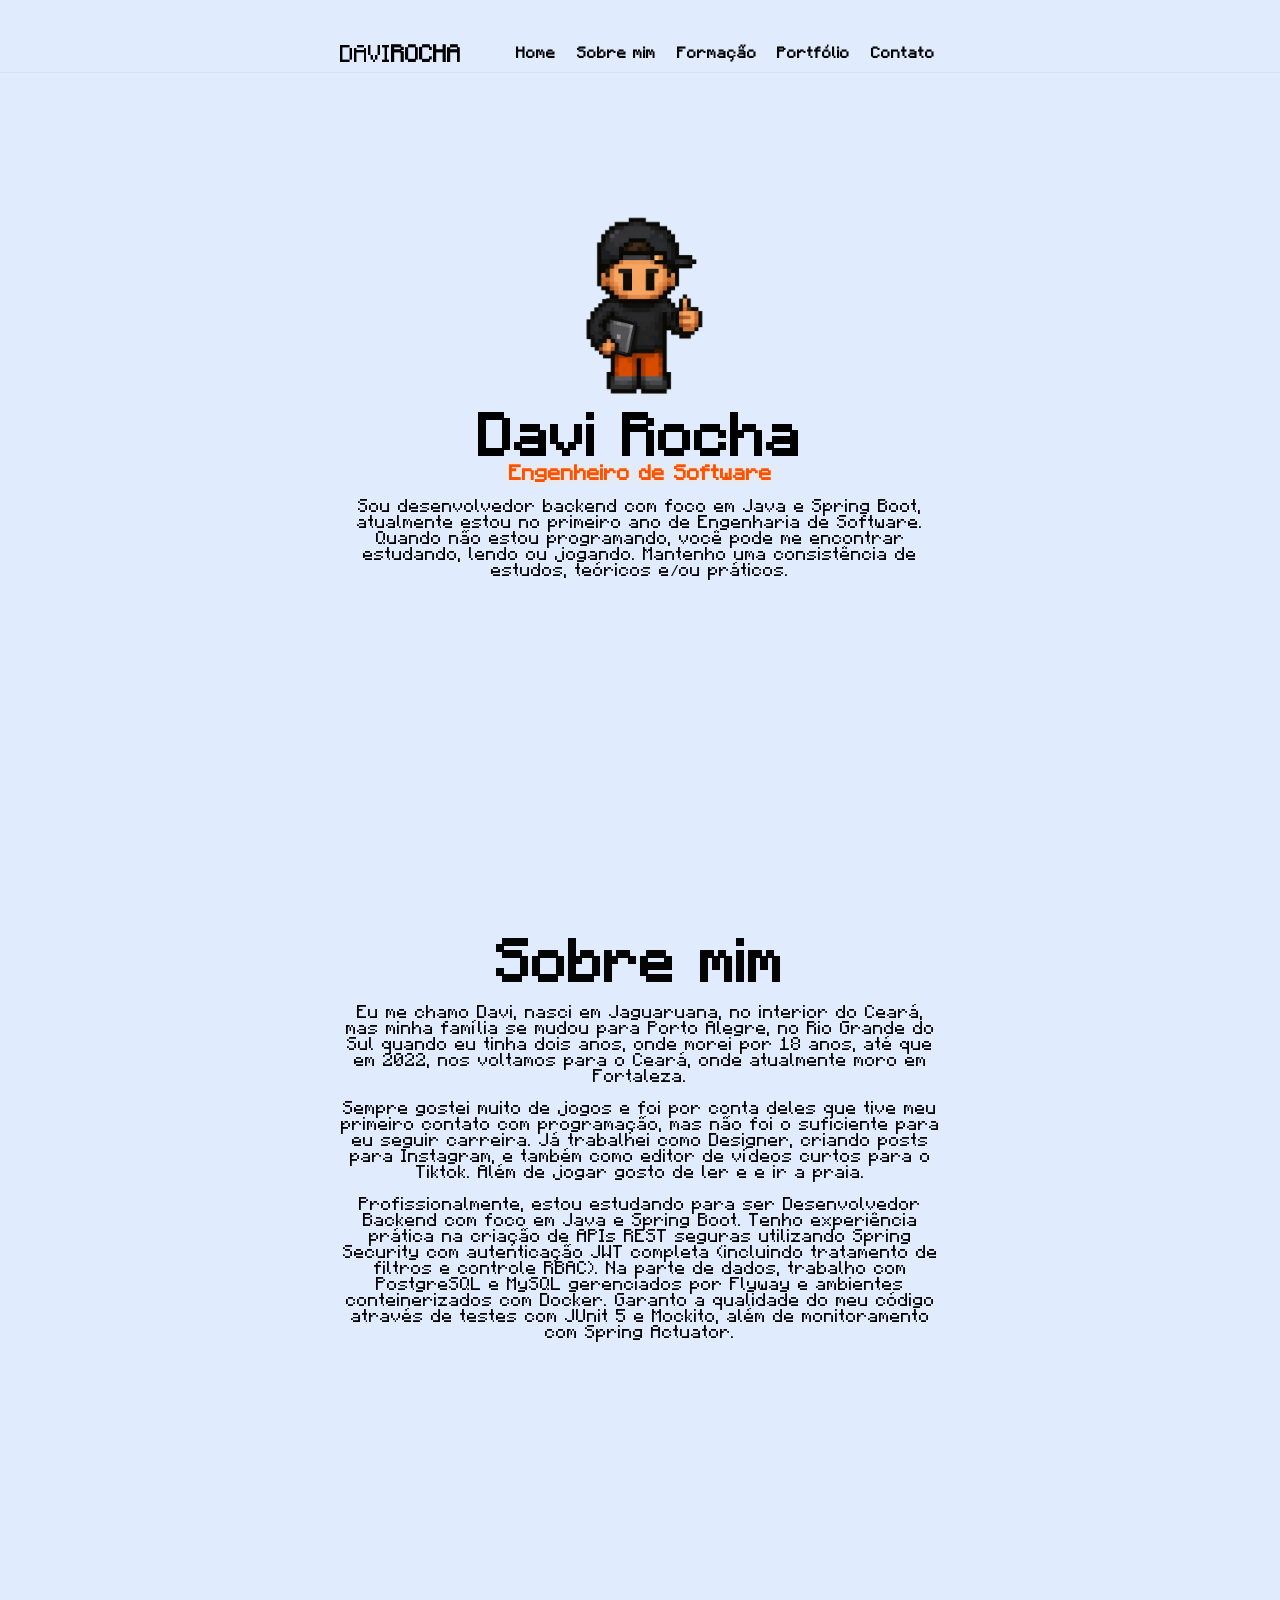
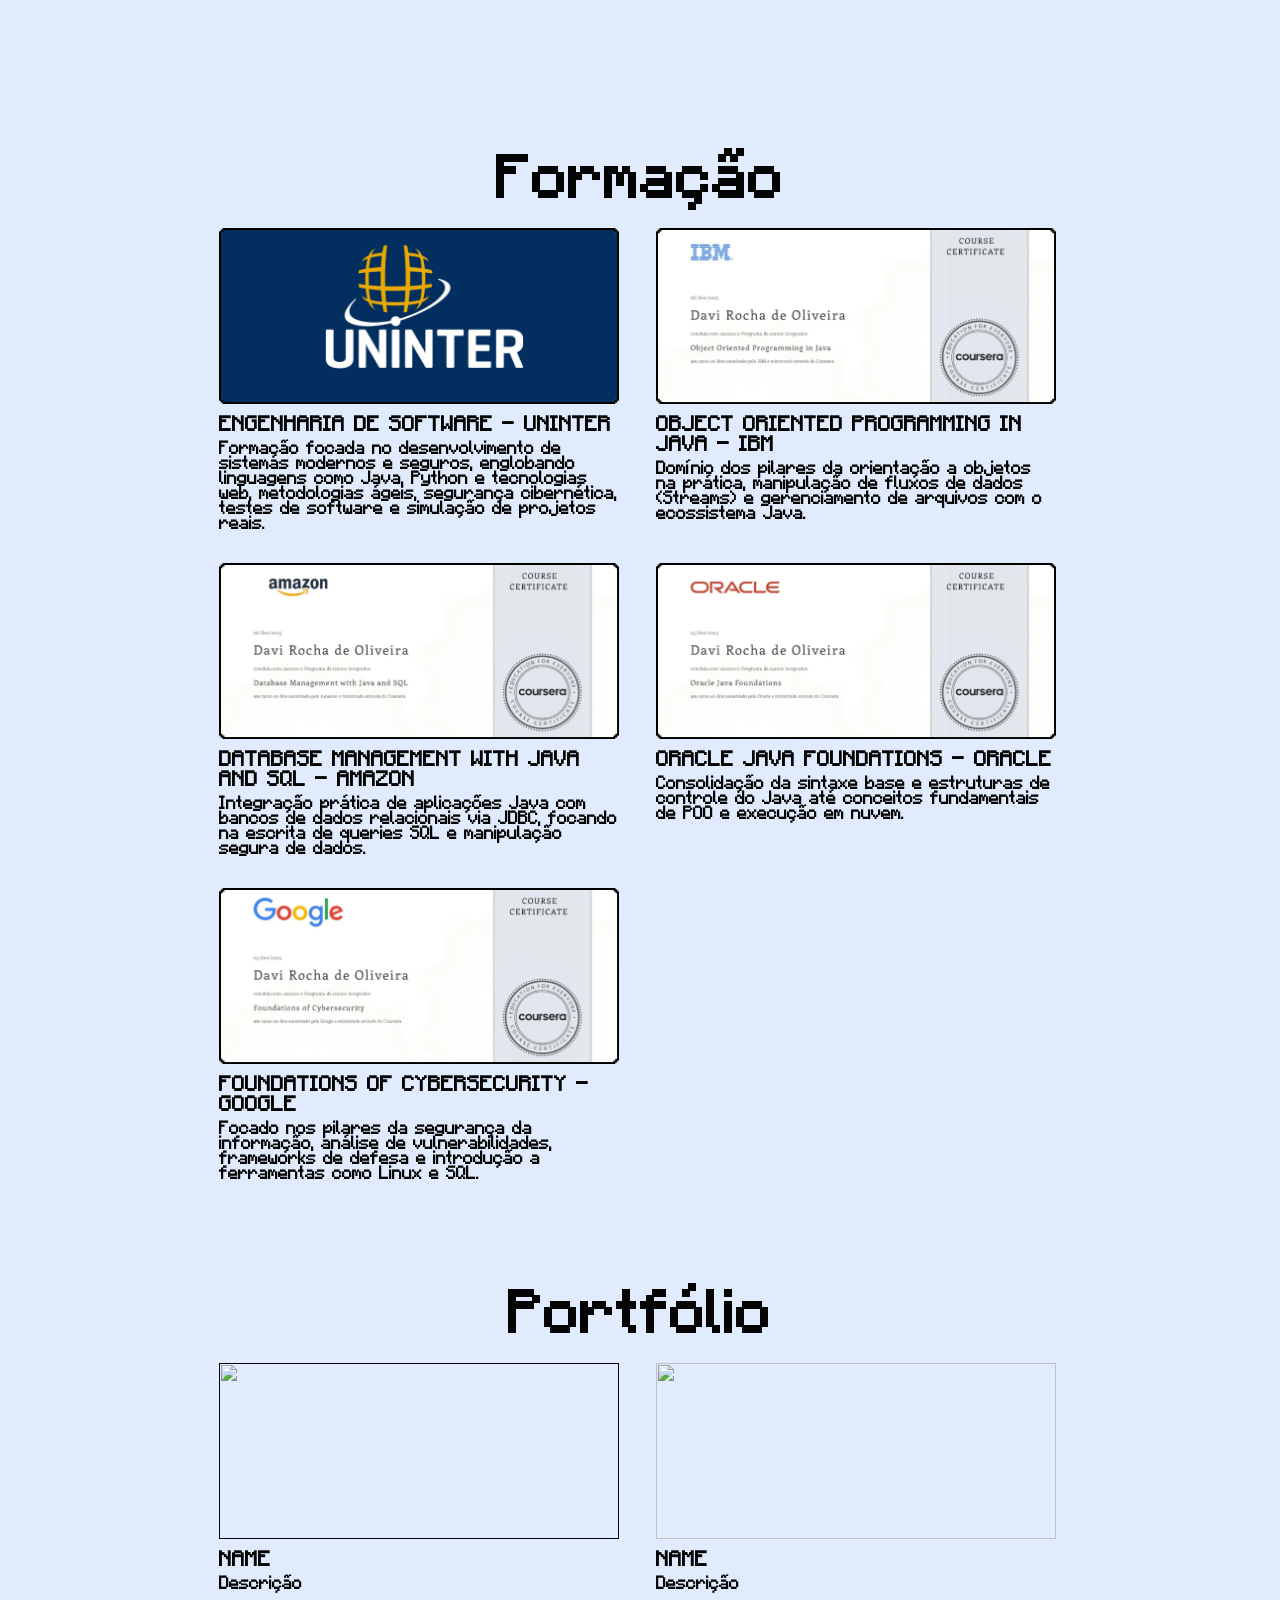
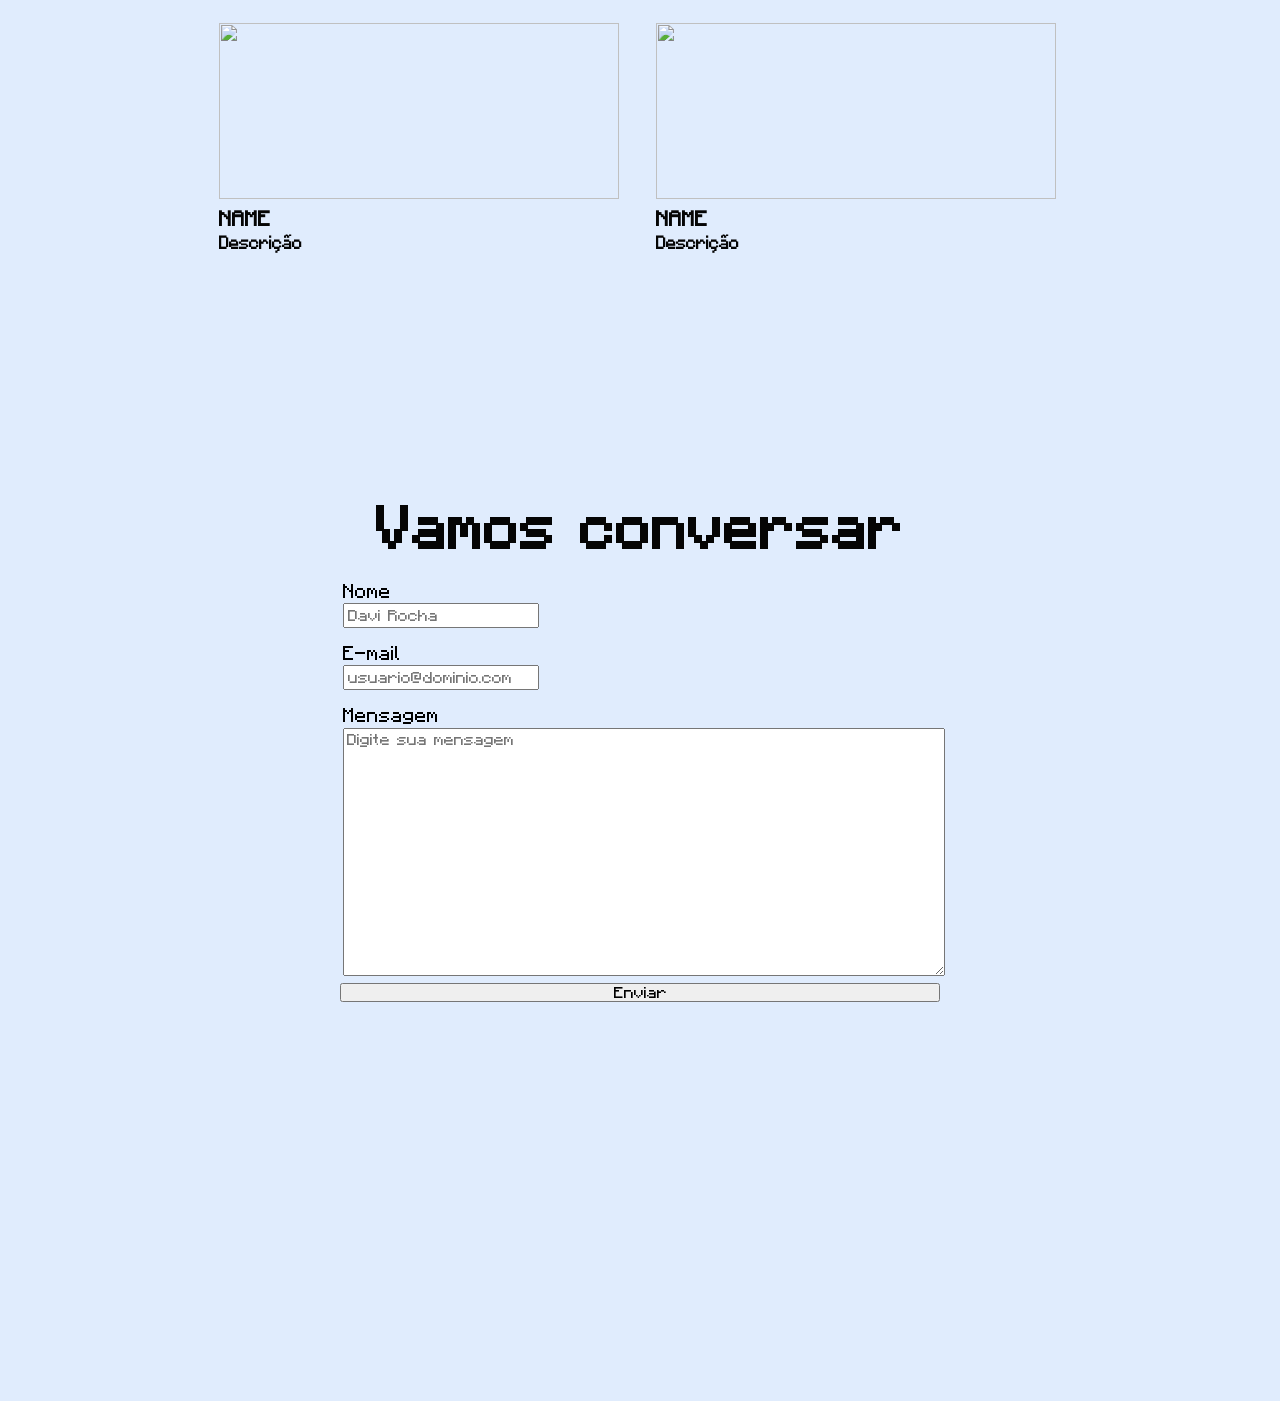
==== pages/Home.html @ 4e175387 "feat: trabalho" ====
<!DOCTYPE html>
<html lang="pt-BR">
<head>
    <meta charset="UTF-8">
    <meta name="viewport" content="width=device-width, initial-scale=1.0">
    <title>Davi Rocha - sobre mim</title>
    <link rel="stylesheet" href="../styles/Index.css">
    <link rel="stylesheet" href="../styles/Header.css">
    <link rel="stylesheet" href="../styles/Home.css">
    <link rel="stylesheet" href="../styles/Sobre.css">
    <link rel="stylesheet" href="../styles/Formacao.css">
    <link rel="stylesheet" href="../styles/Projetos.css">
    <link rel="stylesheet" href="../styles/Contato.css">

</head>
<body>
    
    <div class="background-page">

        <!-- Cabeçalho -->
        <div id="header-component">
            <div class="header-background">

                
                <div class="header-content">
                
                <div class="title-header">
                    <p class="title-pt1">DAVI</p>
                    <h1 class="title-pt2">ROCHA</h1>
                </div>

                <div class="header-links">
                    <a href="#home-component">
                        <h1>Home</h1>
                    </a>
                
                    <a href="#sobre-component">
                        <h1>Sobre mim</h1>
                    </a>
                
                    <a href="#formacao-component">
                        <h1>Formação</h1>
                    </a>
                
                    <a href="#projetos-component">
                        <h1>Portfólio</h1>
                    </a>
                
                    <a href="#contato-component">
                        <h1>Contato</h1>
                    </a>
                </div>
            </div>

            </div>
        </div>

        <!-- Home -->
        <div id="home-component">

            <img src="../assets/joinha.png" class="home-image">

            <h1 class="home-title">Davi Rocha</h1>
            <h6 class="home-subtitle">Engenheiro de Software</h1>

            <p class="home-text">
                Sou desenvolvedor backend com foco em Java e Spring Boot, atualmente estou no primeiro ano de Engenharia de Software. 
                Quando não estou programando, você pode me encontrar estudando, lendo ou jogando. 
                Mantenho uma consistência de estudos, teóricos e/ou práticos.
            </p>
        </div>
        
        <!-- Sobre mim -->
        <div id="sobre-component">
            <h1 class="sobre-header">Sobre mim</h1>
            <p class="sobre-text">
            
                Eu me chamo Davi, nasci em Jaguaruana, no interior do Ceará, mas minha família se mudou para Porto Alegre, no Rio Grande do Sul quando eu tinha dois anos, onde morei
                por 18 anos, até que em 2022, nos voltamos para o Ceará, onde atualmente moro em Fortaleza.
                <br>
                <br>
                Sempre gostei muito de jogos e foi por conta deles que tive meu primeiro contato com programação, mas não foi o suficiente para eu seguir carreira.
                Já trabalhei como Designer, criando posts para Instagram, e também como editor de vídeos curtos para o Tiktok. Além de jogar gosto de ler e e ir a praia.
                <br>
                <br>
                Profissionalmente, estou estudando para ser Desenvolvedor Backend com foco em Java e Spring Boot. Tenho experiência prática na criação de APIs REST seguras utilizando 
                Spring Security com autenticação JWT completa (incluindo tratamento de filtros e controle RBAC). Na parte de dados, trabalho com PostgreSQL e MySQL 
                gerenciados por Flyway e ambientes conteinerizados com Docker. Garanto a qualidade do meu código através de testes com JUnit 5 e Mockito, além de 
                monitoramento com Spring Actuator.

            </p>
        </div>

        <!-- Meus cursos -->
         <div id="formacao-component">
            <h1 class="sobre-header">Formação</h1>
            <div class="formacao-cards">
                <a class="formacao-card" id="card-formacao-00" href="https://www.uninter.com/graduacao/a-distancia/bacharelado-em-engenharia-de-software/">
                    <img class="formacao-card-img" src="../assets/uninter.png">
                    <h1 class="formacao-card-name" id="name-formacao-card-00">Engenharia de Software - Uninter</h1>
                    <h1 class="formacao-card-description" id="description-formacao-card-00">Formação focada no desenvolvimento de sistemas modernos e seguros, englobando linguagens como Java, Python e tecnologias web, metodologias ágeis, segurança cibernética, testes de software e simulação de projetos reais.</h1>
                </a>

                <a class="formacao-card" id="card-formacao-00" href="https://www.coursera.org/account/accomplishments/verify/TPEN15S7CL1D">
                    <img class="formacao-card-img" src="../assets/POO.png">
                    <h1 class="formacao-card-name" id="name-formacao-card-00">Object Oriented Programming in Java - IBM</h1>
                    <h1 class="formacao-card-description" id="description-formacao-card-00">Domínio dos pilares da orientação a objetos na prática, manipulação de fluxos de dados (Streams) e gerenciamento de arquivos com o ecossistema Java.</h1>
                </a>
                
                <a class="formacao-card" id="card-formacao-01" href="https://www.coursera.org/account/accomplishments/verify/B9H22F5Y0NP0">
                    <img class="formacao-card-img" src="../assets/SQL.png">
                    <h1 class="formacao-card-name" id="name-formacao-card-01">Database Management with Java and SQL - Amazon</h1>
                    <h1 class="formacao-card-description" id="description-formacao-card-01">Integração prática de aplicações Java com bancos de dados relacionais via JDBC, focando na escrita de queries SQL e manipulação segura de dados.</h1>
                </a>

                <a class="formacao-card" id="card-formacao-02" href="https://www.coursera.org/account/accomplishments/verify/M7VRZCEYZ8B8">
                    <img class="formacao-card-img" src="../assets/JavaFoundations.png">
                    <h1 class="formacao-card-name" id="name-formacao-card-02">Oracle Java Foundations - Oracle</h1>
                    <h1 class="formacao-card-description" id="description-formacao-card-02">Consolidação da sintaxe base e estruturas de controle do Java até conceitos fundamentais de POO e execução em nuvem.</h1>
                </a>

                <a class="formacao-card" id="card-formacao-03" href="https://www.coursera.org/account/accomplishments/verify/I0FLKXHENFW3">
                    <img class="formacao-card-img" src="../assets/Cybersecurity.png">
                    <h1 class="formacao-card-name" id="name-formacao-card-03">Foundations of Cybersecurity - Google</h1>
                    <h1 class="formacao-card-description" id="description-formacao-card-03">Focado nos pilares da segurança da informação, análise de vulnerabilidades, frameworks de defesa e introdução a ferramentas como Linux e SQL.</h1>
                </a>
            </div>
         </div>

        <!-- Meus projetos -->
        <div id="projetos-component">
            <h1 class="projetos-header">Portfólio</h1>
            
            <div class="projetos-cards">
                <a class="projetos-card" id="card-projetos-00" href="">
                    <img class="projetos-card-img" src="../assets/">
                    <h1 class="projetos-card-name" id="name-projetos-card-00">Name</h1>
                    <h1 class="projetos-card-description" id="description-projetos-card-00">Descrição</h1>
                </a>
    
                <a class="projetos-card" id="card-projetos-01">
                    <img class="projetos-card-img" src="../assets/">
                    <h1 class="projetos-card-name" id="name-projetos-card-01">Name</h1>
                    <h1 class="projetos-card-description" id="description-projetos-card-01">Descrição</h1>
                </a>
    
                <a class="projetos-card" id="card-projetos-02">
                    <img class="projetos-card-img" src="../assets/">
                    <h1 class="projetos-card-name" id="name-projetos-card-02">Name</h1>
                    <h1 class="projetos-card-description" id="description-projetos-card-02">Descrição</h1>
                </a>
    
                <a class="projetos-card" id="card-projetos-03">
                    <img class="projetos-card-img" src="../assets/">
                    <h1 class="projetos-card-name" id="name-projetos-card-03">Name</h1>
                    <h1 class="projetos-card-description" id="description-projetos-card-03">Descrição</h1>
                </a>
            </div>


        </div>

        <div id="contato-component">
            <h1 class="contato-header">Vamos conversar</h1>

            <form class="contato-form">

                <div class="contato-name">
                    <p>Nome</p>
                    <input type="text" placeholder="Davi Rocha" class="contato-name-input">
                </div>

                <div class="contato-email">
                    <p>E-mail</p>
                    <input type="text" placeholder="usuario@dominio.com" class="contato-email-input">
                </div>

                <div class="contato-message">
                    <p>Mensagem</p>
                    <textarea placeholder="Digite sua mensagem" class="contato-message-input"></textarea>
                </div>

                <button type="submit">Enviar</button>
            </form>
        </div>

    </div>

<script src="../script/Projetos.js"></script>
<script src="../script/Validate.js"></script>
</body>
</html>
---- styles/Index.css ----
@font-face {
  font-family: 'MinecraftRegular';
  src: url('../assets/mine.woff2') format('woff2');
  font-display: swap;
}

* {
    margin: 0;
    padding: 0;
    font-family: "MinecraftRegular", 'Courier New', monospace;
}

html {
  scroll-behavior: smooth;
}

.content {
    width: 100%;

    display: flex;
    flex-direction: column;
    align-items: center;
    gap: 20px;
}

.background-page {
    background: rgb(224, 236, 253);
    width: 100%;
    height: 100%;
}
---- styles/Header.css ----
* {
    margin: 0;
    padding: 0;
}

#header-component {
    width: 100vw;
    position: fixed;
    top: 0;

    display: flex;
    justify-content: center;
    align-items: center;

    background: rgba(224, 236, 253, 1);
    border-bottom: 0.5px solid rgba(72, 148, 255, 0.1);
    
    z-index: 2;
}

.header-background {
    width: 100%;
    height: 3.5rem;
    padding: 0.5rem;

    display: flex;
    justify-content: center;
    align-items: end;
}

.header-content {
    width: 600px;
    display: flex;
    justify-content: space-between;
    align-items: end;
    gap: 1rem;
}

.header-links {
    display: flex;
    gap: 1rem;
    height: 1.2rem;
}

.title-header {
    display: flex;
    
}

.title-pt1 {
    font-size: 1.2rem;
}

.title-pt2 {
    font-size: 1.2rem;
}

a {
    margin-right: 0.3rem;
    padding: 0px;
    font-size: 0.4rem;
    color: #050505;
    text-decoration: none;
}

a:hover {
    color: rgb(255, 81, 0);
}
---- styles/Home.css ----
#home-component {
    min-height: 70dvh;
    display: flex;
    flex-direction: column;
    align-items: center;
    padding-top: 13rem;
    scroll-margin-top: 0;
}

.home-title {
    font-size: 3rem;
}
.home-subtitle {
    font-size: 1.1rem;
    color: rgb(255, 81, 0);
    text-shadow: 0px 0px 10px rgb(255, 227, 194);
}

.home-text {
    margin-top: 1rem;
    font-size: 0.9rem;
    width: 600px;
    text-align: center;
}


.home-image {
    width: 200px;
    border-radius: 200px;
    position: relative;
    z-index: 1;
}
---- styles/Sobre.css ----
#sobre-component {
    min-height: 80dvh;
    display: flex;
    align-items: center;
    flex-direction: column;
    padding-top: 6rem;
}

.sobre-text {
    width: 600px;
    font-size: 0.9rem;
    text-align: center;
    margin-top: 1rem;
}

.sobre-header { 
    font-size: 3rem;
    color: #050505;
}
---- styles/Formacao.css ----
#formacao-component {
    min-height: 80dvh;
    display: flex;
    align-items: center;
    flex-direction: column;
    padding-top: 6rem;
}

.formacao-content {
    width: 600px;
}

.formacao-header { 
    font-size: 3rem;
    color: #050505;
    margin-bottom: 1rem;
}

.formacao-cards {
    display: grid;
    grid-template-columns: 1fr 1fr;
    gap: 1rem;
    margin-top: 1rem;
}

.formacao-card {
    width: 25rem;
    padding: 0.5rem;
}

.formacao-card-img {
    width: 100%;
    height: 11rem;
}

.formacao-card-name {
    font-size: 1.1rem;
    text-transform: uppercase;
    padding-top: 0.5rem;
    padding-bottom: 0.5rem;
}

.formacao-card-description {
    font-size: 0.84rem;
}

a.formacao-card:hover {
    scale: calc(105%);
}
---- styles/Projetos.css ----
#projetos-component {
    min-height: 80dvh;
    display: flex;
    align-items: center;
    flex-direction: column;
    padding-top: 6rem;
}

.projetos-content {
    width: 600px;
}

.projetos-header { 
    font-size: 3rem;
    color: #050505;
    margin-bottom: 1rem;
}

.projetos-cards {
    display: grid;
    grid-template-columns: 1fr 1fr;
    gap: 1rem;
}

.projetos-card {
    width: 25rem;
    padding: 0.5rem;
    /* background: linear-gradient(180deg, rgb(108, 184, 255), rgb(71, 129, 255)); */
}

.projetos-card-img {
    width: 100%;
    height: 11rem;
}

.projetos-card-name {
    font-size: 1.1rem;
    text-transform: uppercase;
    padding-top: 0.5rem;
    padding-bottom: 0.5rem;
}

.projetos-card-description {
    font-size: 0.84rem;
}

a.projetos-card:hover {
    scale: calc(105%);
}
---- styles/Contato.css ----
#contato-component {
    min-height: 100dvh;
    display: flex;
    align-items: center;
    flex-direction: column;
    padding-top: 6rem;
}

.contato-content {
    width: 600px;
}

.contato-header { 
    font-size: 3rem;
    color: #050505;
}

.contato-form {
    display: flex;
    flex-direction: column;
    width: 600px;
    gap: 2px;
    margin-top: 1rem;
}

.contato-name {
    padding: 3px;
    margin-top: 0.5rem;
}

.contato-email {
    padding: 3px;
    margin-top: 0.5rem;
}

.contato-message {
    padding: 3px;
    margin-top: 0.5rem;
}

.contato-name-input {
    padding: 3px;
    margin-top: 0.2rem;
}

.contato-email-input {
    padding: 3px;
    margin-top: 0.2rem;
}

.contato-message-input {
    padding: 3px;
    margin-top: 0.2rem;
    width: 100%;
    height: 15rem;
}
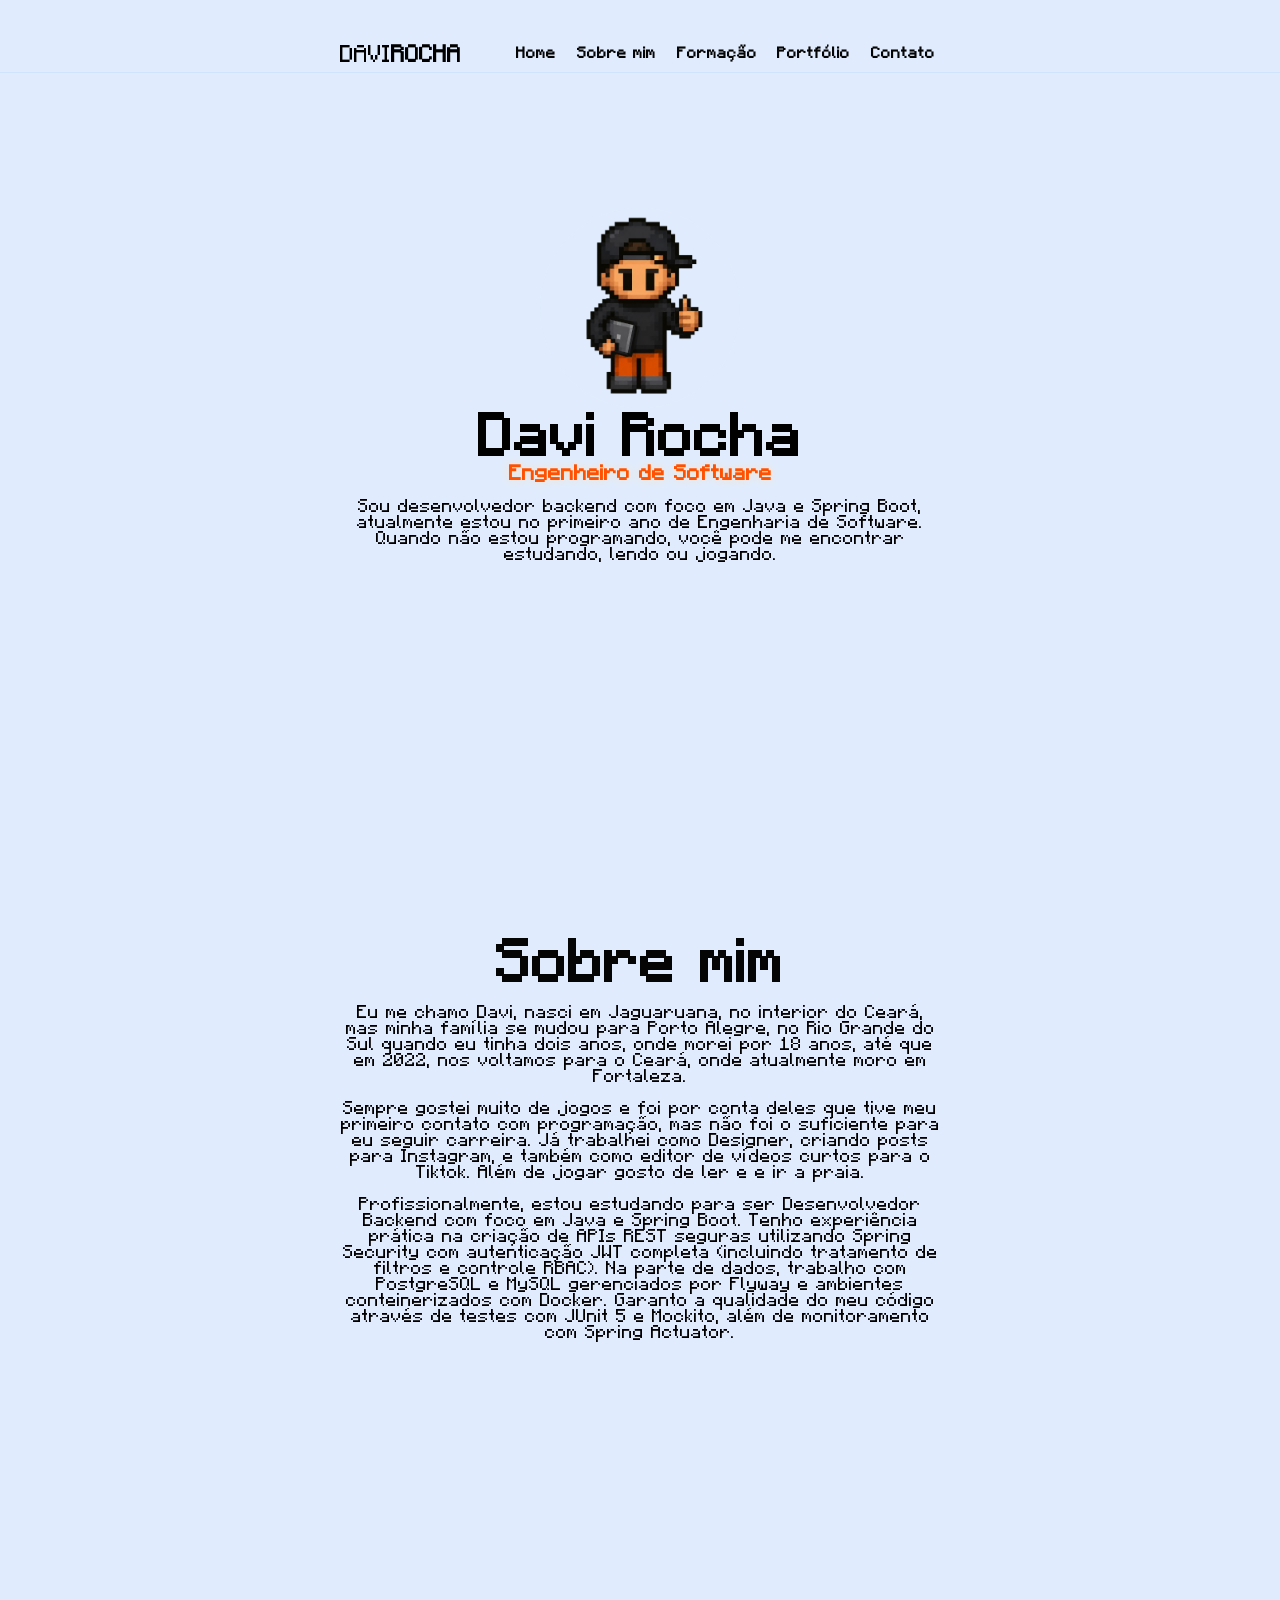
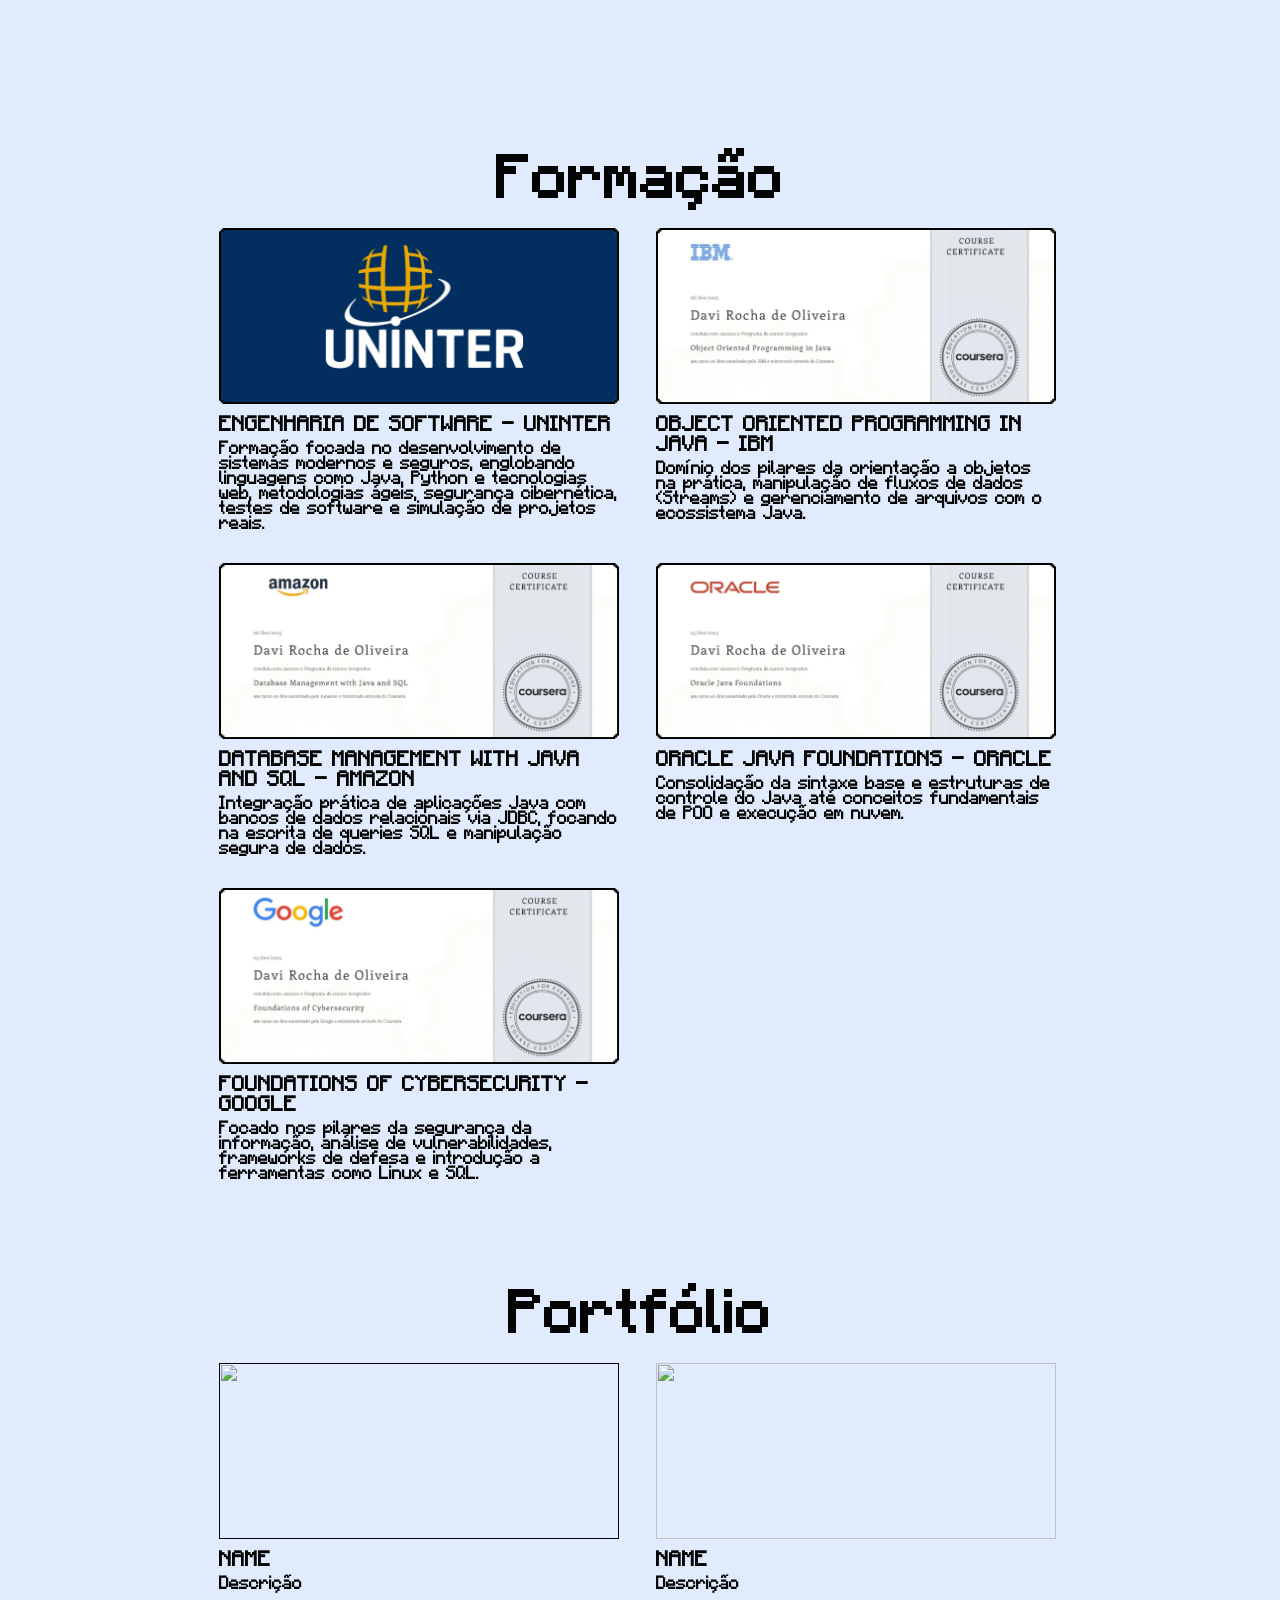
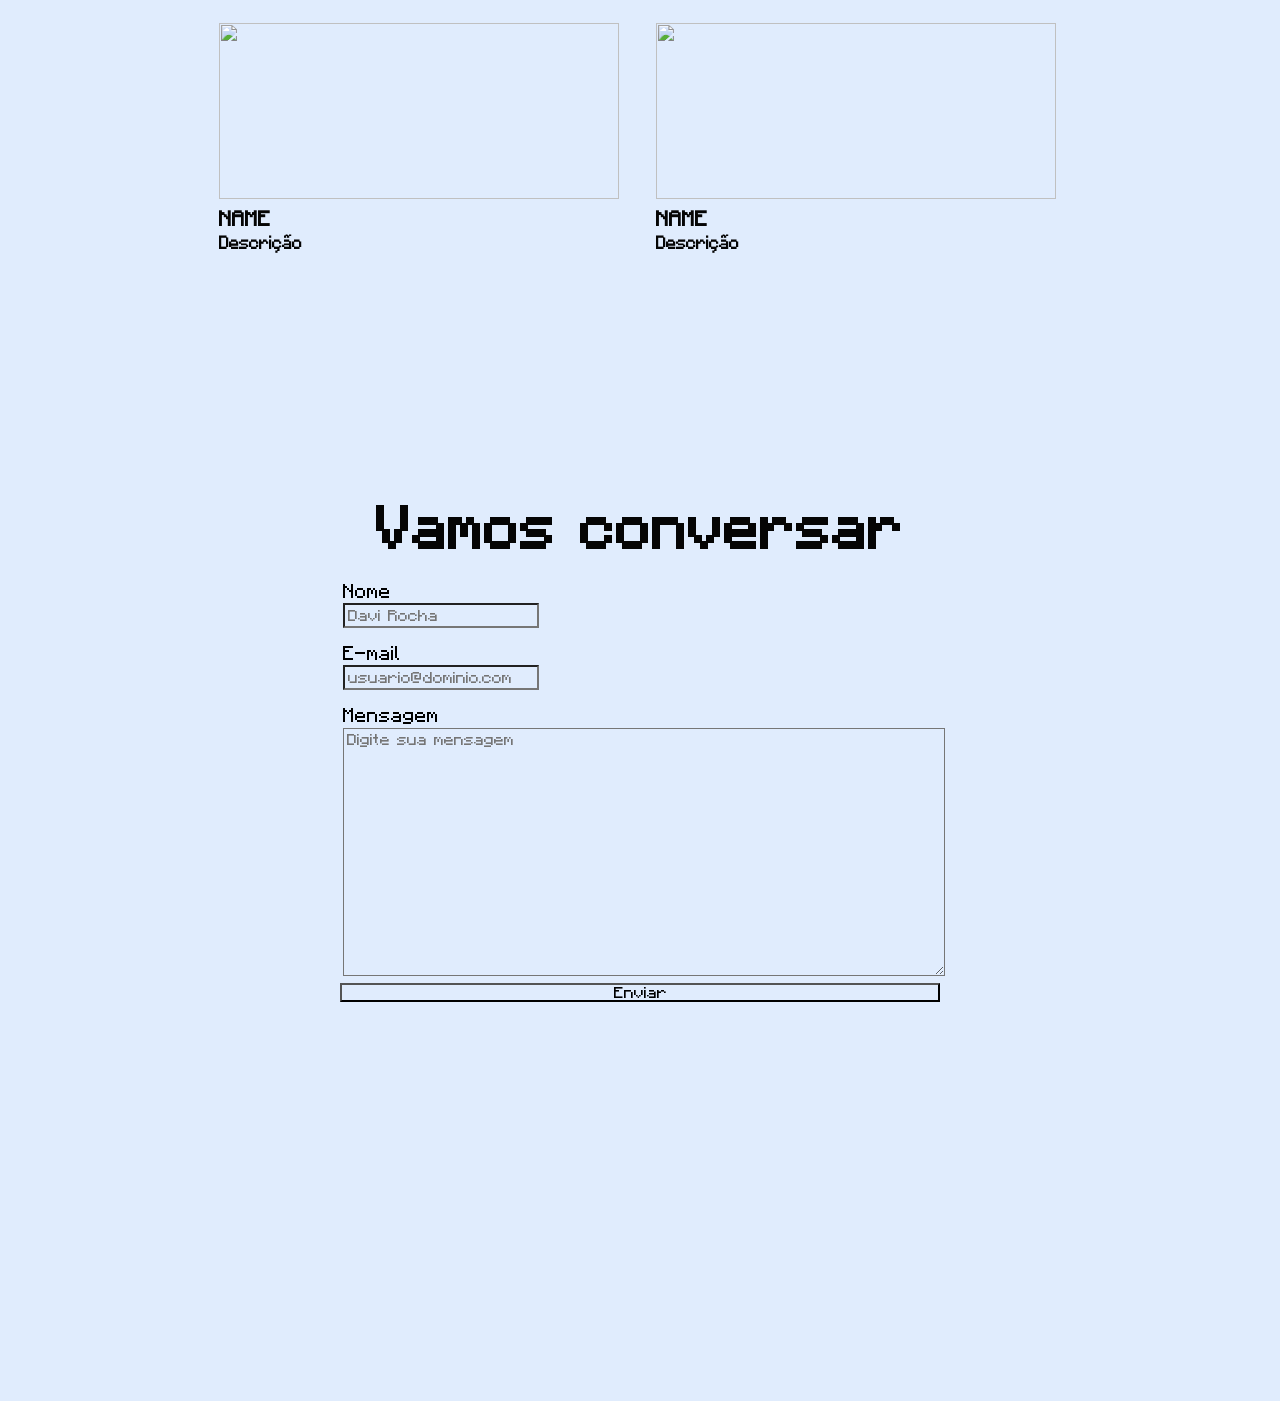
==== commit 95b611f4: "fix: limpeza dos campos ao enviar" ====
--- a/pages/Home.html
+++ b/pages/Home.html
@@ -66,7 +66,6 @@
             <p class="home-text">
                 Sou desenvolvedor backend com foco em Java e Spring Boot, atualmente estou no primeiro ano de Engenharia de Software. 
                 Quando não estou programando, você pode me encontrar estudando, lendo ou jogando. 
-                Mantenho uma consistência de estudos, teóricos e/ou práticos.
             </p>
         </div>
         
--- a/styles/Index.css
+++ b/styles/Index.css
@@ -8,6 +8,7 @@
     margin: 0;
     padding: 0;
     font-family: "MinecraftRegular", 'Courier New', monospace;
+    background: rgb(224, 236, 253);
 }
 
 html {
@@ -24,7 +25,6 @@
 }
 
 .background-page {
-    background: rgb(224, 236, 253);
     width: 100%;
     height: 100%;
 }
